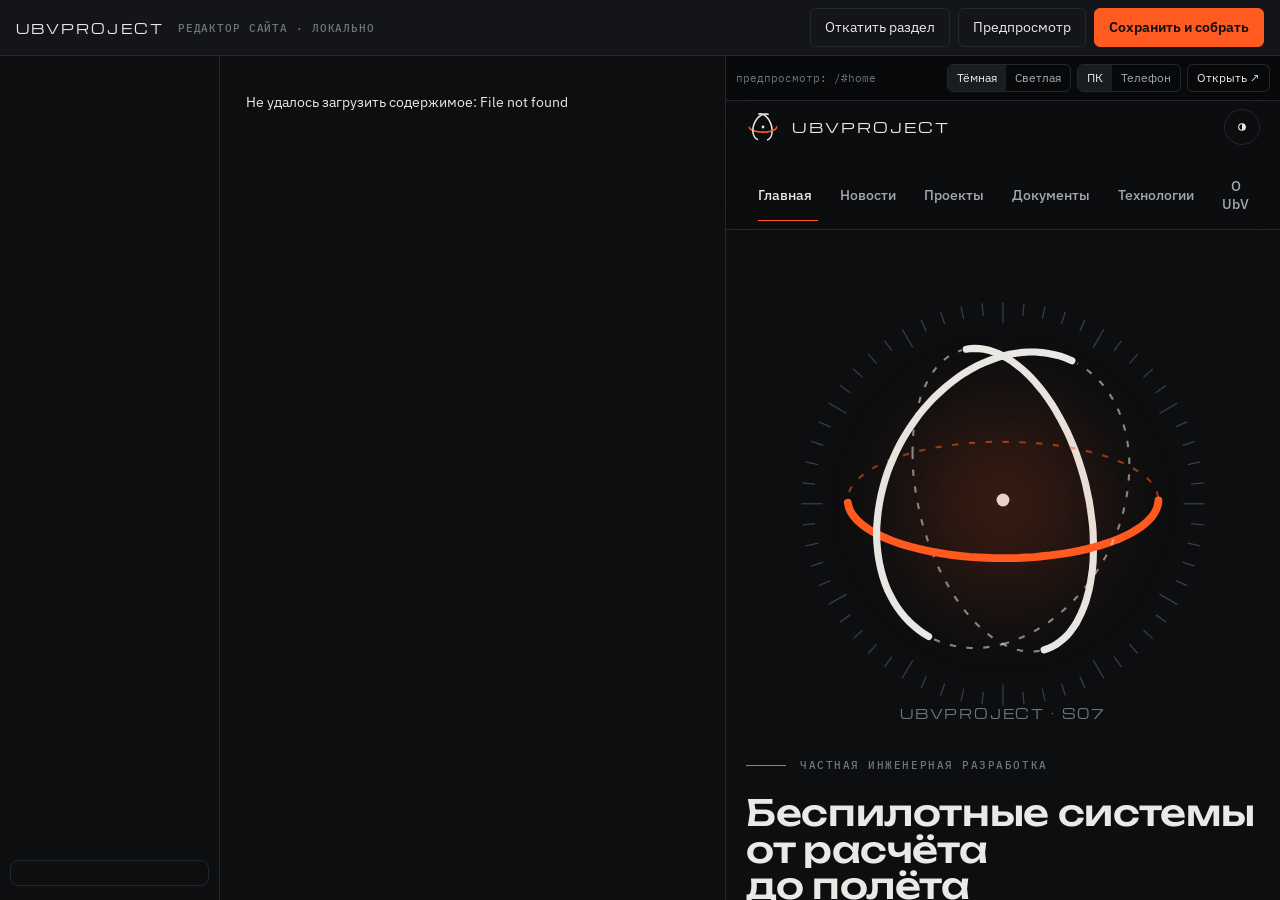
==== _tools/cms/index.html @ ad1ad0c7 "Редизайн сайта: стиль «Карбон», вкладки, веб-версия справки, локальная CMS - Новая тема (вариант A «" ====
<!doctype html>
<html lang="ru">
<head>
<meta charset="utf-8">
<meta name="viewport" content="width=device-width, initial-scale=1">
<title>UBVPROJECT · редактор</title>
<link rel="icon" href="/assets/logo.svg" type="image/svg+xml">
<link rel="preconnect" href="https://fonts.googleapis.com"><link rel="preconnect" href="https://fonts.gstatic.com" crossorigin>
<link rel="stylesheet" href="https://fonts.googleapis.com/css2?family=IBM+Plex+Mono:wght@400;500&family=IBM+Plex+Sans:wght@400;500;600&family=Michroma&display=swap">
<style>
/* Редактор: слева разделы, в центре форма раздела, справа предпросмотр сайта. Палитра «Карбон». */
:root {
  --bg: #0D0E10; --panel: #131518; --panel-2: #191C20; --fg: #E9E9E6; --fg-2: #A4A9B0; --muted: #6F757D; --rule: #24272C;
  --accent: #FF5A1F; --ok: #4CC38A; --err: #FF6B6B;
  --i: #E9E9E6; --a: #FF5A1F; --b: #0D0E10; --m: #3A3E44;
  --body: "IBM Plex Sans", system-ui, sans-serif; --mono: "IBM Plex Mono", Menlo, monospace; --word: "Michroma", Arial, sans-serif;
  color-scheme: dark;
}
* { box-sizing: border-box; }
[hidden] { display: none !important; }
html, body { height: 100%; }
body { margin: 0; background: var(--bg); color: var(--fg); font: 14px/1.5 var(--body); display: grid; grid-template-rows: 56px minmax(0, 1fr); }
button, input, textarea, select { font: inherit; color: inherit; }
button { cursor: pointer; }
:focus-visible { outline: 2px solid var(--accent); outline-offset: 2px; }
.top { display: flex; align-items: center; gap: 14px; padding: 0 16px; border-bottom: 1px solid var(--rule); background: var(--panel); }
.top .word { font: 400 13px var(--word); letter-spacing: .16em; }
.top .tag { font: 500 11px var(--mono); color: var(--muted); letter-spacing: .08em; text-transform: uppercase; }
.top .sp { margin-left: auto; display: flex; gap: 8px; align-items: center; }
.dirty { font: 500 12px var(--mono); color: var(--accent); }
.btn { padding: 8px 14px; border: 1px solid var(--rule); background: transparent; border-radius: 6px; transition: background .2s, border-color .2s; }
.btn:hover { border-color: var(--fg-2); }
.btn.primary { background: var(--accent); border-color: var(--accent); color: #0D0E10; font-weight: 600; }
.btn.primary:hover { filter: brightness(1.08); }
.btn.sm { padding: 4px 9px; font-size: 12px; }
.btn:disabled { opacity: .45; cursor: default; }
.app { display: grid; grid-template-columns: 220px minmax(380px, 1fr) minmax(0, 1.1fr); min-height: 0; }
.app.nopreview { grid-template-columns: 220px minmax(0, 1fr) 0; }
nav.side { border-right: 1px solid var(--rule); padding: 14px 10px; overflow: auto; display: flex; flex-direction: column; gap: 2px; }
nav.side button { text-align: left; padding: 9px 12px; border: 0; background: none; border-radius: 6px; color: var(--fg-2); display: flex; justify-content: space-between; align-items: center; }
nav.side button:hover { background: var(--panel); color: var(--fg); }
nav.side button.on { background: var(--panel-2); color: var(--fg); box-shadow: inset 2px 0 0 var(--accent); }
nav.side button i { width: 7px; height: 7px; border-radius: 50%; background: var(--accent); display: none; }
nav.side button.dirty i { display: block; }
.git { margin-top: auto; padding: 12px; border: 1px solid var(--rule); border-radius: 8px; font-size: 12px; color: var(--fg-2); }
.git b { color: var(--fg); font-weight: 600; }
.git ul { margin: 8px 0 0; padding: 0; list-style: none; max-height: 160px; overflow: auto; font: 11px/1.6 var(--mono); }
.editor { overflow: auto; padding: 22px 26px 80px; }
.editor h1 { font: 600 20px var(--body); margin: 0 0 4px; }
.editor .hint { color: var(--muted); margin: 0 0 18px; }
.field { display: grid; gap: 6px; margin-bottom: 16px; }
.field > label { font: 500 12px var(--mono); color: var(--fg-2); letter-spacing: .04em; }
.field .note { font-size: 12px; color: var(--muted); }
input[type=text], input[type=url], input[type=date], input[type=number], textarea, select {
  width: 100%; padding: 9px 11px; background: var(--panel); border: 1px solid var(--rule); border-radius: 6px; transition: border-color .2s; }
input:focus, textarea:focus, select:focus { border-color: var(--fg-2); outline: none; }
input[readonly] { color: var(--muted); }
textarea { resize: vertical; min-height: 76px; line-height: 1.5; }
.count { font: 11px var(--mono); color: var(--muted); justify-self: end; }
.count.over { color: var(--accent); }
fieldset.group { border: 1px solid var(--rule); border-radius: 10px; padding: 14px 16px 2px; margin: 0 0 18px; }
fieldset.group > legend { font: 600 13px var(--body); padding: 0 6px; }
.list { display: grid; gap: 10px; }
.item { border: 1px solid var(--rule); border-radius: 10px; background: var(--panel); }
.item > .ih { display: flex; align-items: center; gap: 8px; padding: 8px 10px 8px 14px; cursor: pointer; user-select: none; }
.item > .ih .t { flex: 1; min-width: 0; white-space: nowrap; overflow: hidden; text-overflow: ellipsis; font-weight: 500; }
.item > .ih .n { font: 11px var(--mono); color: var(--muted); }
.item > .ib { padding: 4px 14px 2px; border-top: 1px solid var(--rule); }
.item.closed > .ib { display: none; }
.lines .row { display: flex; gap: 6px; margin-bottom: 6px; }
.lines .row input, .lines .row textarea { flex: 1; }
.range { display: flex; gap: 10px; align-items: center; }
.range input { flex: 1; accent-color: var(--accent); }
.range output { font: 12px var(--mono); width: 40px; text-align: right; }
.check { display: flex; gap: 8px; align-items: center; }
.check input { accent-color: var(--accent); width: 16px; height: 16px; }
.img { display: grid; grid-template-columns: 120px minmax(0, 1fr); gap: 10px; align-items: center; }
.img .th { width: 120px; height: 74px; border: 1px solid var(--rule); border-radius: 6px; background: #000 center/cover no-repeat; }
.img .path { font: 12px var(--mono); color: var(--fg-2); word-break: break-all; }
.icons-pick { display: flex; gap: 10px; align-items: center; }
.icons-pick .cur svg { width: 52px; height: 52px; }
.sym .f-i { fill: var(--i); } .sym .f-a { fill: var(--a); } .sym .f-b { fill: var(--b); } .sym .f-m { fill: var(--m); }
.sym .s-i { stroke: var(--i); } .sym .s-a { stroke: var(--a); } .sym .s-b { stroke: var(--b); } .sym .s-m { stroke: var(--m); }
.preview { border-left: 1px solid var(--rule); display: grid; grid-template-rows: auto minmax(0, 1fr); min-height: 0; background: #08090A; }
.preview .bar { display: flex; gap: 6px; align-items: center; padding: 8px 10px; border-bottom: 1px solid var(--rule); }
.preview .bar .lbl { font: 11px var(--mono); color: var(--muted); margin-right: auto; }
.preview .frame { display: grid; place-items: start center; overflow: auto; padding: 0; }
.preview iframe { width: 100%; height: 100%; border: 0; background: #0D0E10; transition: width .3s; }
.preview.mobile iframe { width: 390px; border-left: 1px solid var(--rule); border-right: 1px solid var(--rule); }
.seg { display: inline-flex; border: 1px solid var(--rule); border-radius: 6px; overflow: hidden; }
.seg button { border: 0; background: none; padding: 4px 9px; font-size: 12px; color: var(--fg-2); }
.seg button.on { background: var(--panel-2); color: var(--fg); }
dialog { background: var(--panel); color: var(--fg); border: 1px solid var(--rule); border-radius: 12px; padding: 18px; width: min(860px, 92vw); max-height: 82vh; }
dialog::backdrop { background: rgba(0,0,0,.6); }
dialog h2 { margin: 0 0 12px; font-size: 16px; }
.gallery { display: grid; grid-template-columns: repeat(auto-fill, minmax(130px, 1fr)); gap: 10px; max-height: 56vh; overflow: auto; }
.gallery button { border: 1px solid var(--rule); background: #000; border-radius: 8px; padding: 0; overflow: hidden; display: grid; text-align: left; }
.gallery button:hover { border-color: var(--accent); }
.gallery img { width: 100%; aspect-ratio: 16 / 10; object-fit: cover; display: block; }
.gallery span { font: 10px var(--mono); color: var(--fg-2); padding: 4px 6px; word-break: break-all; background: var(--panel); }
.gallery.icons { grid-template-columns: repeat(auto-fill, minmax(110px, 1fr)); }
.gallery.icons button { background: var(--bg); justify-items: center; padding: 10px 6px 6px; gap: 4px; }
.gallery.icons svg { width: 64px; height: 64px; }
.gallery.icons span { background: none; text-align: center; }
.toast { position: fixed; right: 18px; bottom: 18px; background: var(--panel-2); border: 1px solid var(--rule); border-left: 3px solid var(--ok); padding: 10px 14px; border-radius: 8px; max-width: 420px; animation: up .3s both; white-space: pre-wrap; }
.toast.err { border-left-color: var(--err); }
@keyframes up { from { opacity: 0; transform: translateY(8px); } }
.lock { padding: 12px 14px; border: 1px dashed var(--rule); border-radius: 8px; color: var(--fg-2); margin-bottom: 18px; }
@media (max-width: 1100px) { .app { grid-template-columns: 190px minmax(0, 1fr); } .preview { display: none; } }
</style>
</head>
<body>
<header class="top">
  <span class="word">UBVPROJECT</span><span class="tag">редактор сайта · локально</span>
  <span class="sp">
    <span class="dirty" id="dirty" hidden>есть несохранённые правки</span>
    <button class="btn" id="undo" type="button" title="Вернуть раздел к версии до последнего сохранения">Откатить раздел</button>
    <button class="btn" id="togglePrev" type="button">Предпросмотр</button>
    <button class="btn primary" id="save" type="button" title="Cmd+S">Сохранить и собрать</button>
  </span>
</header>
<div class="app" id="app">
  <nav class="side" id="side" aria-label="Разделы"><div id="navlist" style="display:grid;gap:2px"></div><div class="git" id="git"></div></nav>
  <section class="editor" id="editor" aria-live="polite"></section>
  <section class="preview" id="preview">
    <div class="bar"><span class="lbl" id="plbl">предпросмотр: /#home</span>
      <span class="seg" id="ptheme"><button type="button" data-v="dark" class="on">Тёмная</button><button type="button" data-v="light">Светлая</button></span>
      <span class="seg" id="pdev"><button type="button" data-v="desk" class="on">ПК</button><button type="button" data-v="mob">Телефон</button></span>
      <button class="btn sm" id="popen" type="button">Открыть ↗</button>
    </div>
    <div class="frame"><iframe id="frame" title="Предпросмотр сайта" src="/#home"></iframe></div>
  </section>
</div>
<dialog id="dlg"><h2 id="dlgT"></h2><div id="dlgB"></div><div style="display:flex;justify-content:space-between;gap:8px;margin-top:14px">
  <label class="btn" id="upl" hidden>Загрузить картинку…<input type="file" accept="image/png,image/jpeg,image/webp,image/gif" hidden id="file"></label>
  <span style="margin-left:auto"></span><button class="btn" type="button" id="dlgX">Закрыть</button></div></dialog>

<script>
"use strict";
// ---------------------------------------------------------------- схема разделов
const T = (k, label, o = {}) => ({ k, t: "text", label, ...o });
const TA = (k, label, o = {}) => ({ k, t: "textarea", label, ...o });
const SCHEMA = {
  home: { title: "Главная", tab: "home", hint: "Первый экран и подписи блоков главной страницы.", fields: [
    T("kicker", "Надзаголовок", { max: 50 }),
    { k: "title", t: "lines", label: "Заголовок — по строкам (каждая строка выезжает отдельно)", max: 24 },
    TA("lead", "Подзаголовок", { max: 220 }),
    { k: "facts", t: "list", label: "Цифры под заголовком", add: { value: "", label: "" }, name: i => i.value, item: [T("value", "Значение", { max: 22 }), T("label", "Подпись", { max: 40 })] },
    T("stage_caption", "Подпись под знаком"),
    { k: "blocks", t: "group", label: "Блоки главной", fields: [
      T("principle_label", "Метка блока «Принцип»"), T("tech_label", "Метка блока «Технологии»"), T("tech_title", "Заголовок блока «Технологии»"),
      TA("tech_lead", "Текст блока «Технологии»"), T("docs_label", "Метка блока «Документы»"), T("docs_title", "Заголовок блока «Документы»"),
      T("news_label", "Метка блока «Новости»"), T("news_title", "Заголовок блока «Новости»"),
      { k: "news_count", t: "number", label: "Сколько новостей показывать на главной", min: 0, max: 6 } ] } ] },
  optimum: { title: "Принцип", tab: "tech", hint: "Блок «Оптимизировано всё» — на главной и во вкладке «Технологии». Ползунок — длина полосы.", fields: [
    T("title", "Заголовок"), TA("lead", "Текст", { max: 260 }),
    { k: "min", t: "list", label: "MINIMUM", add: { name: "", text: "", value: .2 }, name: i => i.name, item: [T("name", "Что"), T("text", "Пояснение"), { k: "value", t: "range", label: "Полоса" }] },
    { k: "max", t: "list", label: "MAXIMUM", add: { name: "", text: "", value: .9 }, name: i => i.name, item: [T("name", "Что"), T("text", "Пояснение"), { k: "value", t: "range", label: "Полоса" }] },
    { k: "result", t: "group", label: "Итоговая строка", fields: [T("title", "Заголовок"), T("accent", "Слово, выделенное оранжевым (из заголовка)"), TA("text", "Текст")] } ] },
  tech: { title: "Технологии", tab: "tech", hint: "На главной показываются первые шесть.", fields: [
    T("title", "Заголовок вкладки"), T("lead", "Подзаголовок"),
    { k: "items", t: "list", label: "Технологии", add: { icon: "o-grid", title: "", text: "" }, name: i => i.title, item: [{ k: "icon", t: "icon", label: "Пиктограмма" }, T("title", "Название", { max: 36 }), TA("text", "Описание", { max: 220 })] } ] },
  news: { title: "Новости", tab: "news", hint: "Сортируются по дате. Галочка «На главной» — показывать в блоке новостей главной.", fields: [
    T("title", "Заголовок вкладки"),
    { k: "items", t: "list", label: "Новости", newFirst: true, add: () => ({ date: new Date().toISOString().slice(0, 10), tag: "", title: "", text: "", link: "", home: true }), name: i => `${i.date} · ${i.title}`,
      item: [{ k: "date", t: "date", label: "Дата" }, T("tag", "Метка", { max: 28 }), T("title", "Заголовок", { max: 90 }), TA("text", "Текст", { max: 280 }),
             { k: "link", t: "url", label: "Ссылка «Подробнее» (пост, документ) — можно пусто" }, { k: "home", t: "check", label: "На главной" }] } ] },
  projects: { title: "Проекты", tab: "projects", hint: "Свои изделия пока не публикуются — во вкладке блок «Скоро». Партнёрские проекты — «Проекты при поддержке UbVProject».", fields: [
    T("title", "Заголовок вкладки"), T("soon_label", "Метка блока"), TA("soon", "Текст блока «Скоро»"), T("soon_hint", "Подсказка под текстом"),
    { k: "soon_image", t: "image", label: "Рендер (тёмная тема)" }, { k: "soon_image_light", t: "image", label: "Рендер (светлая тема)" }, { k: "soon_lineart", t: "image", label: "Чертёж (при наведении)" },
    T("partners_title", "Название раздела партнёрских проектов"), TA("partners_lead", "Текст раздела"),
    { k: "partners", t: "list", label: "Проекты при поддержке UbVProject", add: { slug: "", name: "", title: "", who: "", about: "", date: "", path: "", image: "", gallery: [] }, name: i => i.name,
      item: [T("name", "Код (латиницей)"), T("title", "Название"), T("who", "Подпись (чей проект)"), TA("about", "Описание"), { k: "date", t: "date", label: "Дата" },
             T("path", "Страница проекта (путь от корня сайта, напр. projects/dronegate/)"), T("slug", "Идентификатор"),
             { k: "image", t: "image", label: "Главная картинка" }, { k: "gallery", t: "images", label: "Галерея" }] } ] },
  about: { title: "О UbV", tab: "about", hint: "Что такое UbV и политика проекта.", fields: [
    T("title", "Заголовок"), { k: "text", t: "lines", label: "Абзацы", area: true },
    T("policy_title", "Заголовок политики"),
    { k: "policy", t: "list", label: "Пункты политики", add: { title: "", text: "" }, name: i => i.title, item: [T("title", "Пункт"), TA("text", "Пояснение")] },
    { k: "draft", t: "check", label: "Пометка «черновик» у политики" } ] },
  docs: { title: "Документы", tab: "docs", list: true, hint: "Новый документ добавляется командой: python3 ubv.py add файл.pdf. Здесь — карточки и описания.",
    lock: "Текст справок не редактируется: веб-версия собирается из PDF командой «python3 ubv.py web КОД» и сверяется с ним слово в слово.",
    item: [T("code", "Код", { ro: true }), T("title", "Полное название"), T("short", "Короткое название (реестр, превью)"), T("kind", "Вид документа"),
           T("subtitle", "Подзаголовок"), T("client", "Заказчик"), { k: "date", t: "date", label: "Дата редакции" }, T("edition", "Редакция"),
           TA("summary", "Описание (идёт в превью ссылки)", { max: 200 }), { k: "post", t: "url", label: "Пост в канале" },
           { k: "image", t: "image", label: "Картинка карточки" }, { k: "about", t: "lines", label: "Аннотация (для страницы без веб-версии)", area: true },
           { k: "points", t: "lines", label: "Главное" }, { k: "limits", t: "lines", label: "Что не вошло и ограничения" }],
    name: i => `${i.code} · ${i.short}` },
  site: { title: "Сайт и меню", tab: "home", hint: "Название, меню, канал, тексты для поисковиков и превью.", fields: [
    { k: "brand", t: "group", label: "Бренд", fields: [T("word", "Надпись"), T("line", "Расшифровка"), T("footer_note", "Подпись в подвале")] },
    { k: "seo", t: "group", label: "Поиск и превью ссылки", fields: [T("title", "Заголовок страницы", { max: 70 }), TA("description", "Описание", { max: 200 })] },
    { k: "nav", t: "list", label: "Меню (порядок и подписи; разделы не удаляются)", fixed: true, name: i => i.label, item: [T("id", "Раздел", { ro: true }), T("label", "Подпись")] },
    { k: "telegram", t: "group", label: "Telegram", fields: [T("name", "Имя канала"), { k: "url", t: "url", label: "Ссылка" }, T("title", "Название канала"), T("button", "Кнопка в шапке")] },
    { k: "docs_page", t: "group", label: "Вкладка «Документы»", fields: [T("title", "Заголовок"), TA("lead", "Подзаголовок")] } ] },
};
const ORDER = ["home", "optimum", "tech", "news", "projects", "docs", "about", "site"];

// ---------------------------------------------------------------- состояние
let DATA = {}, SAVED = {}, ICONS = {}, IMAGES = [], HIST = {}, CUR = "home";
const $ = s => document.querySelector(s);
const clone = o => JSON.parse(JSON.stringify(o));
const isDirty = k => JSON.stringify(DATA[k]) !== JSON.stringify(SAVED[k]);
const esc = s => String(s ?? "").replace(/[&<>"]/g, c => ({ "&": "&amp;", "<": "&lt;", ">": "&gt;", '"': "&quot;" }[c]));
function toast(msg, err) { const t = document.createElement("div"); t.className = "toast" + (err ? " err" : ""); t.textContent = msg; document.body.appendChild(t); setTimeout(() => t.remove(), err ? 7000 : 3200); }
async function api(method, url, body, raw) {
  const r = await fetch(url, { method, headers: raw ? {} : { "Content-Type": "application/json" }, body: raw ? body : body && JSON.stringify(body) });
  const j = await r.json().catch(() => ({ ok: false, error: r.statusText }));
  if (!r.ok || j.ok === false) throw new Error(j.error || r.statusText);
  return j;
}

function refreshChrome() {
  $("#navlist").innerHTML = ORDER.map(k => `<button type="button" data-k="${k}" class="${k === CUR ? "on" : ""} ${isDirty(k) ? "dirty" : ""}">${SCHEMA[k].title}<i></i></button>`).join("");
  $("#dirty").hidden = !ORDER.some(isDirty);
  $("#undo").disabled = !HIST[CUR];
  $("#undo").title = HIST[CUR] ? `Вернуть «${SCHEMA[CUR].title}» к версии до последнего сохранения (сохранений: ${HIST[CUR]})` : "Нет сохранённых версий";
}
function renderGit(g) {
  const box = $("#git");
  box.innerHTML = `Ветка <b>${esc(g.branch)}</b> · изменено файлов: <b>${g.files.length}</b><br>Публикуем вместе с Claude после всех правок.` +
    (g.files.length ? `<ul>${g.files.slice(0, 60).map(f => `<li>${esc(f)}</li>`).join("")}</ul>` : "");
}

// ---------------------------------------------------------------- поля
function fieldEl(f, obj, onChange) {
  const wrap = document.createElement("div"); wrap.className = "field";
  const id = "f" + Math.random().toString(36).slice(2, 9);
  const lab = `<label for="${id}">${esc(f.label)}</label>`;
  const v = obj[f.k];
  const set = val => { obj[f.k] = val; onChange(); };
  const counter = (el, max) => { if (!max) return; const c = document.createElement("span"); c.className = "count"; const upd = () => { c.textContent = `${el.value.length} / ${max}`; c.classList.toggle("over", el.value.length > max); }; el.addEventListener("input", upd); upd(); wrap.appendChild(c); };
  if (f.t === "text" || f.t === "url" || f.t === "date" || f.t === "number") {
    wrap.innerHTML = lab + `<input id="${id}" type="${f.t}" ${f.ro ? "readonly" : ""} ${f.min !== undefined ? `min="${f.min}"` : ""} ${f.max && f.t === "number" ? `max="${f.max}"` : ""}>`;
    const el = wrap.querySelector("input"); el.value = v ?? "";
    el.addEventListener("input", () => set(f.t === "number" ? Number(el.value) : el.value));
    if (f.t === "text") counter(el, f.max);
  } else if (f.t === "textarea") {
    wrap.innerHTML = lab + `<textarea id="${id}" rows="3"></textarea>`;
    const el = wrap.querySelector("textarea"); el.value = v ?? ""; el.addEventListener("input", () => set(el.value)); counter(el, f.max);
  } else if (f.t === "check") {
    wrap.innerHTML = `<label class="check"><input id="${id}" type="checkbox"> ${esc(f.label)}</label>`;
    const el = wrap.querySelector("input"); el.checked = !!v; el.addEventListener("change", () => set(el.checked));
  } else if (f.t === "range") {
    wrap.innerHTML = lab + `<div class="range"><input id="${id}" type="range" min="0" max="1" step="0.01"><output></output></div>`;
    const el = wrap.querySelector("input"), out = wrap.querySelector("output"); el.value = v ?? .5; out.textContent = Math.round(el.value * 100) + "%";
    el.addEventListener("input", () => { out.textContent = Math.round(el.value * 100) + "%"; set(Number(el.value)); });
  } else if (f.t === "lines") {
    wrap.innerHTML = lab + `<div class="lines"></div><div><button class="btn sm" type="button">+ строка</button></div>`;
    const box = wrap.querySelector(".lines"), arr = Array.isArray(v) ? v : (obj[f.k] = []);
    const draw = () => { box.innerHTML = ""; arr.forEach((s, i) => {
      const row = document.createElement("div"); row.className = "row";
      row.innerHTML = (f.area ? `<textarea rows="3"></textarea>` : `<input type="text">`) + `<button class="btn sm" type="button" title="Выше">↑</button><button class="btn sm" type="button" title="Удалить">✕</button>`;
      const el = row.firstChild; el.value = s; el.addEventListener("input", () => { arr[i] = el.value; onChange(); });
      row.children[1].onclick = () => { if (i) { [arr[i - 1], arr[i]] = [arr[i], arr[i - 1]]; draw(); onChange(); } };
      row.children[2].onclick = () => { arr.splice(i, 1); draw(); onChange(); };
      box.appendChild(row); }); };
    wrap.querySelector(".btn").onclick = () => { arr.push(""); draw(); onChange(); box.lastChild?.firstChild?.focus(); };
    draw();
  } else if (f.t === "image") {
    wrap.innerHTML = lab + `<div class="img"><div class="th"></div><div><div class="path"></div><div style="margin-top:6px;display:flex;gap:6px"><button class="btn sm" type="button">Выбрать…</button><button class="btn sm" type="button">Убрать</button></div></div></div>`;
    const th = wrap.querySelector(".th"), pth = wrap.querySelector(".path"), [pick, clr] = wrap.querySelectorAll("button");
    const show = () => { th.style.backgroundImage = obj[f.k] ? `url("/${obj[f.k]}")` : "none"; pth.textContent = obj[f.k] || "не выбрана"; };
    pick.onclick = () => pickImage(p => { set(p); show(); });
    clr.onclick = () => { set(""); show(); }; show();
  } else if (f.t === "images") {
    wrap.innerHTML = lab + `<div class="gallery" style="max-height:none"></div><div style="margin-top:6px"><button class="btn sm" type="button">+ картинка</button></div>`;
    const g = wrap.querySelector(".gallery"), arr = Array.isArray(v) ? v : (obj[f.k] = []);
    const draw = () => { g.innerHTML = arr.map((p, i) => `<button type="button" data-i="${i}" title="Убрать"><img src="/${esc(p)}" alt=""><span>${esc(p)} · убрать</span></button>`).join(""); };
    g.onclick = e => { const b = e.target.closest("button"); if (!b) return; arr.splice(+b.dataset.i, 1); draw(); onChange(); };
    wrap.querySelector(".btn").onclick = () => pickImage(p => { arr.push(p); draw(); onChange(); });
    draw();
  } else if (f.t === "icon") {
    wrap.innerHTML = lab + `<div class="icons-pick"><span class="cur"></span><span class="nm"></span><button class="btn sm" type="button">Выбрать…</button></div>`;
    const cur = wrap.querySelector(".cur"), nm = wrap.querySelector(".nm");
    const show = () => { const ic = ICONS[obj[f.k]]; cur.innerHTML = ic ? `<svg viewBox="0 0 200 200" class="sym">${ic.svg}</svg>` : ""; nm.textContent = ic ? ic.name : "—"; };
    wrap.querySelector(".btn").onclick = () => pickIcon(k => { set(k); show(); }); show();
  } else if (f.t === "group") {
    const fs = document.createElement("fieldset"); fs.className = "group"; fs.innerHTML = `<legend>${esc(f.label)}</legend>`;
    const sub = obj[f.k] || (obj[f.k] = {});
    f.fields.forEach(sf => fs.appendChild(fieldEl(sf, sub, onChange)));
    return fs;
  } else if (f.t === "list") {
    wrap.innerHTML = lab;
    wrap.appendChild(listEl(f, Array.isArray(v) ? v : (obj[f.k] = []), onChange));
  }
  if (f.note) wrap.insertAdjacentHTML("beforeend", `<span class="note">${esc(f.note)}</span>`);
  return wrap;
}

function listEl(f, arr, onChange) {
  const box = document.createElement("div"); box.className = "list";
  const draw = (openIdx) => {
    box.innerHTML = "";
    arr.forEach((it, i) => {
      const card = document.createElement("div"); card.className = "item" + (i === openIdx ? "" : " closed");
      const name = (f.name ? f.name(it) : "") || "без названия";
      card.innerHTML = `<div class="ih"><span class="n">${i + 1}</span><span class="t">${esc(name)}</span>` +
        `<button class="btn sm" type="button" data-a="up" title="Выше">↑</button><button class="btn sm" type="button" data-a="down" title="Ниже">↓</button>` +
        (f.fixed ? "" : `<button class="btn sm" type="button" data-a="del" title="Удалить">✕</button>`) + `</div><div class="ib"></div>`;
      const ib = card.querySelector(".ib");
      const upd = () => { card.querySelector(".t").textContent = (f.name ? f.name(it) : "") || "без названия"; onChange(); };
      f.item.forEach(sf => ib.appendChild(fieldEl(sf, it, upd)));
      card.querySelector(".ih").addEventListener("click", e => {
        const a = e.target.closest("button")?.dataset.a;
        if (a === "up" && i) { [arr[i - 1], arr[i]] = [arr[i], arr[i - 1]]; draw(i - 1); onChange(); }
        else if (a === "down" && i < arr.length - 1) { [arr[i + 1], arr[i]] = [arr[i], arr[i + 1]]; draw(i + 1); onChange(); }
        else if (a === "del") { if (card.dataset.confirm) { arr.splice(i, 1); draw(); onChange(); } else { card.dataset.confirm = 1; const b = e.target.closest("button"); b.textContent = "Удалить?"; setTimeout(() => { delete card.dataset.confirm; b.textContent = "✕"; }, 2500); } }
        else if (!a) card.classList.toggle("closed");
      });
      box.appendChild(card);
    });
    if (f.add && !f.fixed) {
      const add = document.createElement("button"); add.type = "button"; add.className = "btn"; add.textContent = "+ Добавить";
      add.onclick = () => { const n = typeof f.add === "function" ? f.add() : clone(f.add); if (f.newFirst) { arr.unshift(n); draw(0); } else { arr.push(n); draw(arr.length - 1); } onChange(); };
      box.appendChild(add);
    }
  };
  draw();
  return box;
}

// ---------------------------------------------------------------- выбор картинок и пиктограмм
function openDlg(title, html, upload) {
  $("#dlgT").textContent = title; $("#dlgB").innerHTML = html; $("#upl").hidden = !upload; $("#dlg").showModal();
}
$("#dlgX").onclick = () => $("#dlg").close();
let pickCb = null;
function pickImage(cb) {
  pickCb = cb;
  openDlg("Картинка", `<div class="gallery">${IMAGES.map(p => `<button type="button" data-p="${esc(p)}"><img src="/${esc(p)}" alt="" loading="lazy"><span>${esc(p)}</span></button>`).join("")}</div>`, true);
  $("#dlgB .gallery").onclick = e => { const b = e.target.closest("button"); if (!b) return; $("#dlg").close(); pickCb(b.dataset.p); };
}
function pickIcon(cb) {
  openDlg("Пиктограмма", `<div class="gallery icons">${Object.entries(ICONS).map(([k, v]) => `<button type="button" data-k="${k}"><svg viewBox="0 0 200 200" class="sym">${v.svg}</svg><span>${esc(v.name)}</span></button>`).join("")}</div>`);
  $("#dlgB .gallery").onclick = e => { const b = e.target.closest("button"); if (!b) return; $("#dlg").close(); cb(b.dataset.k); };
}
$("#file").addEventListener("change", async e => {
  const f = e.target.files[0]; if (!f) return;
  try {
    const j = await api("POST", "/api/upload?name=" + encodeURIComponent(f.name), await f.arrayBuffer(), true);
    IMAGES = j.images; $("#dlg").close(); pickCb && pickCb(j.path); toast("Загружено: " + j.path);
  } catch (err) { toast("Не загрузилось: " + err.message, true); }
  e.target.value = "";
});

// ---------------------------------------------------------------- редактор раздела
function renderEditor() {
  const s = SCHEMA[CUR], ed = $("#editor");
  ed.innerHTML = `<h1>${s.title}</h1><p class="hint">${esc(s.hint || "")}</p>` + (s.lock ? `<div class="lock">${esc(s.lock)}</div>` : "");
  const changed = () => { refreshChrome(); };
  if (s.list) ed.appendChild(listEl({ item: s.item, name: s.name, fixed: true }, DATA[CUR], changed));
  else s.fields.forEach(f => ed.appendChild(fieldEl(f, DATA[CUR], changed)));
  refreshChrome();
  setPreview(s.tab);
}
function setPreview(tab) {
  const fr = $("#frame"); const want = "/#" + tab;
  $("#plbl").textContent = "предпросмотр: " + want;
  try { const w = fr.contentWindow; if (w && w.location.pathname === "/") { if (w.location.hash !== "#" + tab) { w.location.hash = tab; w.dispatchEvent(new HashChangeEvent("hashchange")); const b = w.document.querySelector(`[data-tab-btn="${tab}"]`) || w.document.querySelector(`[data-go="${tab}"]`); b && b.click(); } return; } } catch (e) {}
  fr.src = want;
}
$("#side").addEventListener("click", e => { const b = e.target.closest("button[data-k]"); if (!b) return; CUR = b.dataset.k; renderEditor(); });

// ---------------------------------------------------------------- сохранение и сборка
async function saveAll() {
  const btn = $("#save"); btn.disabled = true; btn.textContent = "Сохраняю…";
  try {
    const dirty = ORDER.filter(isDirty);
    for (const k of dirty) {
      const j = await api("PUT", "/api/content/" + k, DATA[k]);
      SAVED[k] = clone(DATA[k]); HIST[k] = j.history;
    }
    btn.textContent = "Собираю…";
    const b = await api("POST", "/api/build");
    renderGit(b.git); refreshChrome();
    reloadPreview();
    toast((dirty.length ? `Сохранено: ${dirty.map(k => SCHEMA[k].title).join(", ")}\n` : "Изменений не было\n") + b.log);
  } catch (err) { toast("Не сохранилось: " + err.message, true); }
  btn.disabled = false; btn.textContent = "Сохранить и собрать";
}
function reloadPreview() {
  const fr = $("#frame");
  try { const w = fr.contentWindow; const tab = SCHEMA[CUR].tab; w.location.replace("/?t=" + Date.now() + "#" + tab); } catch (e) { fr.src = fr.src; }
}
$("#save").onclick = saveAll;
addEventListener("keydown", e => { if ((e.metaKey || e.ctrlKey) && e.key.toLowerCase() === "s") { e.preventDefault(); saveAll(); } });
addEventListener("beforeunload", e => { if (ORDER.some(isDirty)) { e.preventDefault(); e.returnValue = ""; } });
$("#undo").onclick = async () => {
  if (!HIST[CUR]) return;
  const b = $("#undo");
  if (!b.dataset.confirm) { b.dataset.confirm = 1; b.textContent = "Точно откатить?"; setTimeout(() => { delete b.dataset.confirm; b.textContent = "Откатить раздел"; }, 3000); return; }
  delete b.dataset.confirm; b.textContent = "Откатить раздел";
  try {
    const j = await api("POST", "/api/restore/" + CUR);
    DATA[CUR] = j.data; SAVED[CUR] = clone(j.data); HIST[CUR] = j.history;
    await api("POST", "/api/build"); renderEditor(); reloadPreview(); toast("Раздел «" + SCHEMA[CUR].title + "» откатан к прошлой версии");
  } catch (err) { toast("Откат не удался: " + err.message, true); }
};

// ---------------------------------------------------------------- предпросмотр
$("#togglePrev").onclick = () => $("#app").classList.toggle("nopreview");
$("#ptheme").onclick = e => { const b = e.target.closest("button"); if (!b) return; [...$("#ptheme").children].forEach(x => x.classList.toggle("on", x === b));
  try { $("#frame").contentDocument.documentElement.dataset.theme = b.dataset.v; } catch (err) {} };
$("#frame").addEventListener("load", () => { const on = $("#ptheme .on"); try { $("#frame").contentDocument.documentElement.dataset.theme = on.dataset.v; } catch (e) {} });
$("#pdev").onclick = e => { const b = e.target.closest("button"); if (!b) return; [...$("#pdev").children].forEach(x => x.classList.toggle("on", x === b)); $("#preview").classList.toggle("mobile", b.dataset.v === "mob"); };
$("#popen").onclick = () => window.open("/#" + SCHEMA[CUR].tab, "_blank");

// ---------------------------------------------------------------- старт
(async () => {
  try {
    const j = await api("GET", "/api/content");
    DATA = j.content; SAVED = clone(j.content); ICONS = j.icons; IMAGES = j.images; HIST = j.history;
    renderGit(j.git); renderEditor();
  } catch (err) { $("#editor").innerHTML = `<p>Не удалось загрузить содержимое: ${esc(err.message)}</p>`; }
})();
</script>
</body>
</html>
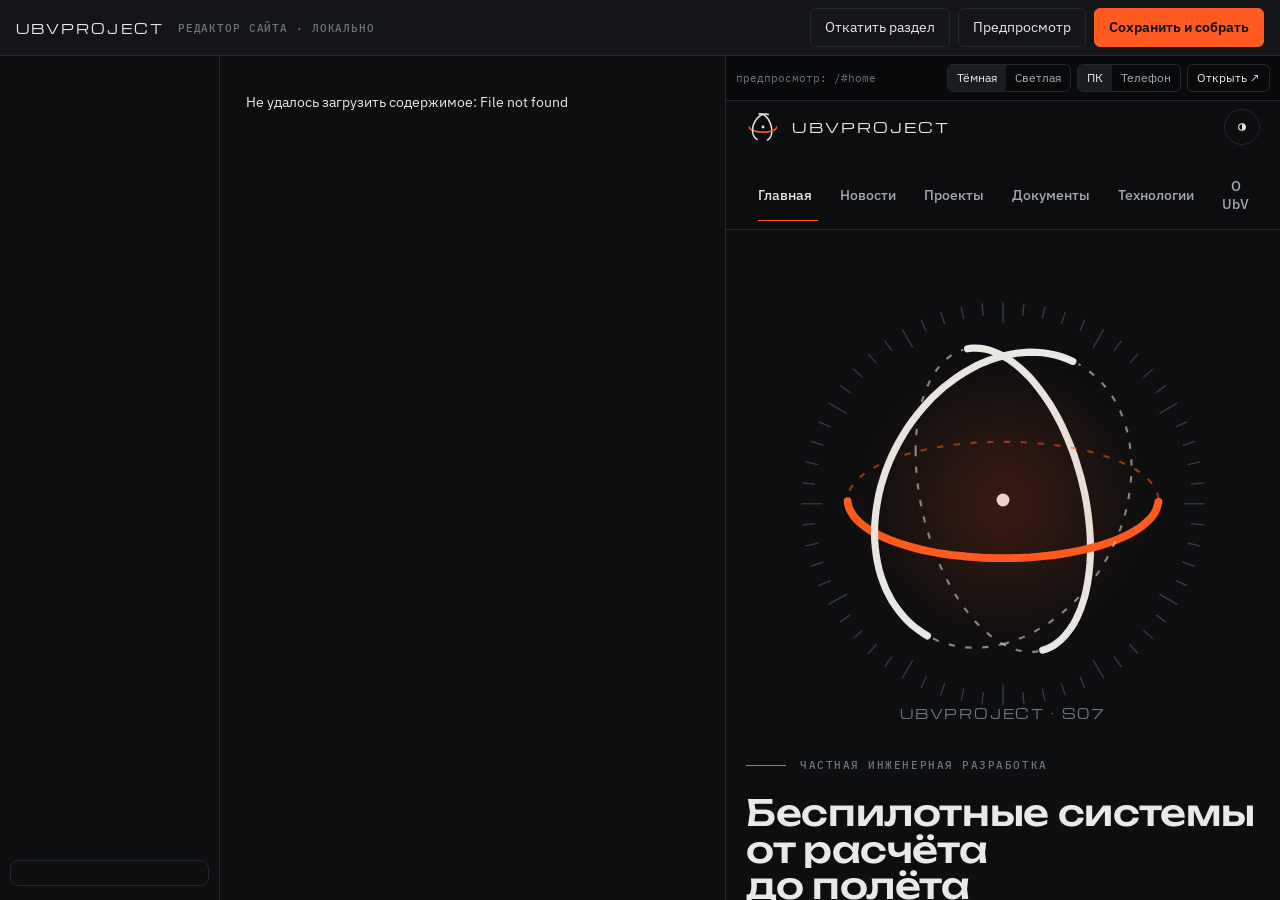
==== commit 2a5ab2f6: "Проекты UbV: Drop3 v2 — автономная гоночная «капля», рама открыта - первое собственное изделие во вк" ====
--- a/_tools/cms/index.html
+++ b/_tools/cms/index.html
@@ -165,8 +165,13 @@
     { k: "items", t: "list", label: "Новости", newFirst: true, add: () => ({ date: new Date().toISOString().slice(0, 10), tag: "", title: "", text: "", link: "", home: true }), name: i => `${i.date} · ${i.title}`,
       item: [{ k: "date", t: "date", label: "Дата" }, T("tag", "Метка", { max: 28 }), T("title", "Заголовок", { max: 90 }), TA("text", "Текст", { max: 280 }),
              { k: "link", t: "url", label: "Ссылка «Подробнее» (пост, документ) — можно пусто" }, { k: "home", t: "check", label: "На главной" }] } ] },
-  projects: { title: "Проекты", tab: "projects", hint: "Свои изделия пока не публикуются — во вкладке блок «Скоро». Партнёрские проекты — «Проекты при поддержке UbVProject».", fields: [
-    T("title", "Заголовок вкладки"), T("soon_label", "Метка блока"), TA("soon", "Текст блока «Скоро»"), T("soon_hint", "Подсказка под текстом"),
+  projects: { title: "Проекты", tab: "projects", hint: "Свои изделия — список «Изделия UbV» (страница projects/<slug>/ собирается из поля page в _content/projects.json). Пока список пуст, во вкладке блок «Скоро». Партнёрские проекты — «Проекты при поддержке UbVProject».", fields: [
+    T("title", "Заголовок вкладки"), TA("lead", "Подзаголовок вкладки (при наличии своих изделий)"),
+    { k: "own", t: "list", label: "Изделия UbV", add: { slug: "", name: "", title: "", who: "Проект UbV", about: "", date: "", path: "", image: "" }, name: i => i.name,
+      item: [T("name", "Код (латиницей)"), T("title", "Название"), T("who", "Подпись"), TA("about", "Описание (идёт в превью ссылки)", { max: 220 }), { k: "date", t: "date", label: "Дата" },
+             T("path", "Страница проекта (напр. projects/drop3/)"), T("slug", "Идентификатор"), { k: "image", t: "image", label: "Главная картинка" },
+             { k: "post", t: "url", label: "Пост в канале" }] },
+    T("soon_label", "Метка блока"), TA("soon", "Текст блока «Скоро»"), T("soon_hint", "Подсказка под текстом"),
     { k: "soon_image", t: "image", label: "Рендер (тёмная тема)" }, { k: "soon_image_light", t: "image", label: "Рендер (светлая тема)" }, { k: "soon_lineart", t: "image", label: "Чертёж (при наведении)" },
     T("partners_title", "Название раздела партнёрских проектов"), TA("partners_lead", "Текст раздела"),
     { k: "partners", t: "list", label: "Проекты при поддержке UbVProject", add: { slug: "", name: "", title: "", who: "", about: "", date: "", path: "", image: "", gallery: [] }, name: i => i.name,
